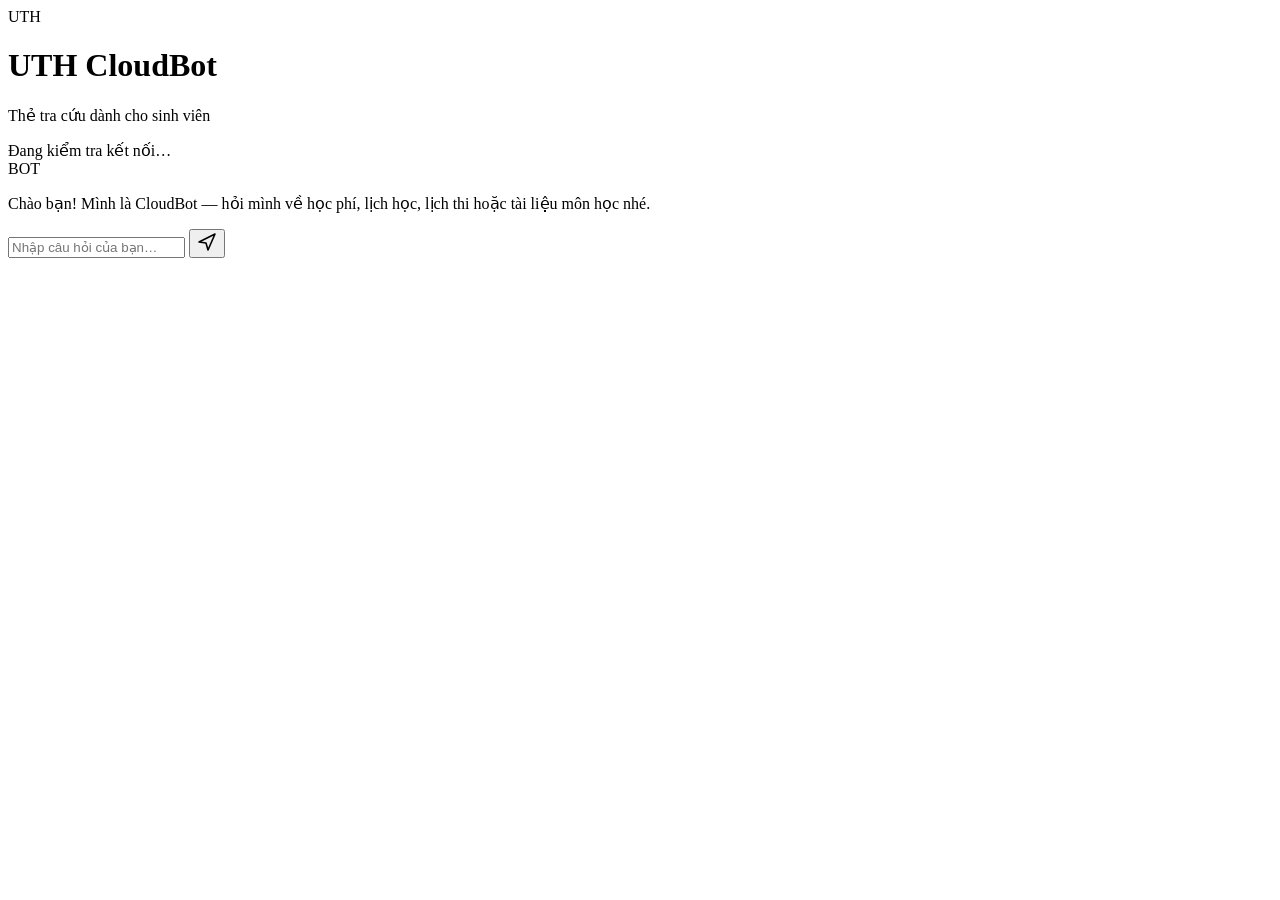
==== frontend/index.html @ b8a8f0a0 "Add initial HTML structure for UTH CloudBot Initial commit of the HTML structure for UTH CloudBot, i" ====
<!DOCTYPE html>
<html lang="vi">
<head>
<meta charset="UTF-8">
<meta name="viewport" content="width=device-width, initial-scale=1.0">
<title>UTH CloudBot — Trợ lý sinh viên</title>
<link rel="stylesheet" href="css/style.css">
</head>
<body>

  <div class="app">

    <!-- Header -->
    <header class="header">
      <div class="header__mark">UTH</div>
      <div class="header__text">
        <h1>UTH CloudBot</h1>
        <p>Thẻ tra cứu dành cho sinh viên</p>
      </div>
      <div class="header__status" id="statusPill">
        <span class="dot" id="statusDot"></span>
        <span id="statusText">Đang kiểm tra kết nối…</span>
      </div>
    </header>

    <!-- Chat -->
    <main class="chat" id="chat">
      <div class="chat__scroll" id="chatScroll">

        <div class="msg msg--bot">
          <div class="msg__tab">BOT</div>
          <div class="msg__bubble">
            <p>Chào bạn! Mình là CloudBot — hỏi mình về học phí, lịch học, lịch thi hoặc tài liệu môn học nhé.</p>
          </div>
        </div>

      </div>
    </main>

    <!-- Composer -->
    <form class="composer" id="composerForm">
      <input
        type="text"
        id="questionInput"
        class="composer__input"
        placeholder="Nhập câu hỏi của bạn…"
        autocomplete="off"
        maxlength="500"
      />
      <button type="submit" class="composer__send" id="sendBtn" aria-label="Gửi">
        <svg width="20" height="20" viewBox="0 0 20 20" fill="none">
          <path d="M2 10L18 2L11 18L9 11L2 10Z" stroke="currentColor" stroke-width="1.6" stroke-linejoin="round"/>
        </svg>
      </button>
    </form>

  </div>

  <!-- Template cho 1 tin nhắn bot: nhân bản bằng JS -->
  <template id="botMsgTemplate">
    <div class="msg msg--bot">
      <div class="msg__tab">BOT</div>
      <div class="msg__bubble">
        <p class="msg__answer"></p>
        <div class="msg__meta">
          <span class="msg__source"></span>
          <span class="msg__time"></span>
        </div>
        <div class="msg__feedback">
          <button type="button" class="fb-btn fb-up" aria-label="Câu trả lời hữu ích">👍</button>
          <button type="button" class="fb-btn fb-down" aria-label="Câu trả lời chưa đúng">👎</button>
          <span class="msg__fb-thanks"></span>
        </div>
      </div>
    </div>
  </template>

  <template id="userMsgTemplate">
    <div class="msg msg--user">
      <div class="msg__bubble"></div>
    </div>
  </template>

  <template id="loadingMsgTemplate">
    <div class="msg msg--bot msg--loading">
      <div class="msg__tab">BOT</div>
      <div class="msg__bubble">
        <span class="typing"><span></span><span></span><span></span></span>
      </div>
    </div>
  </template>

  <template id="errorMsgTemplate">
    <div class="msg msg--error">
      <div class="msg__bubble">
        <p>⚠ Không kết nối được máy chủ. Kiểm tra mạng và thử lại.</p>
        <button type="button" class="retry-btn">Thử lại</button>
      </div>
    </div>
  </template>

  <script src="js/config.js"></script>
  <script src="js/script.js"></script>
</body>
</html>
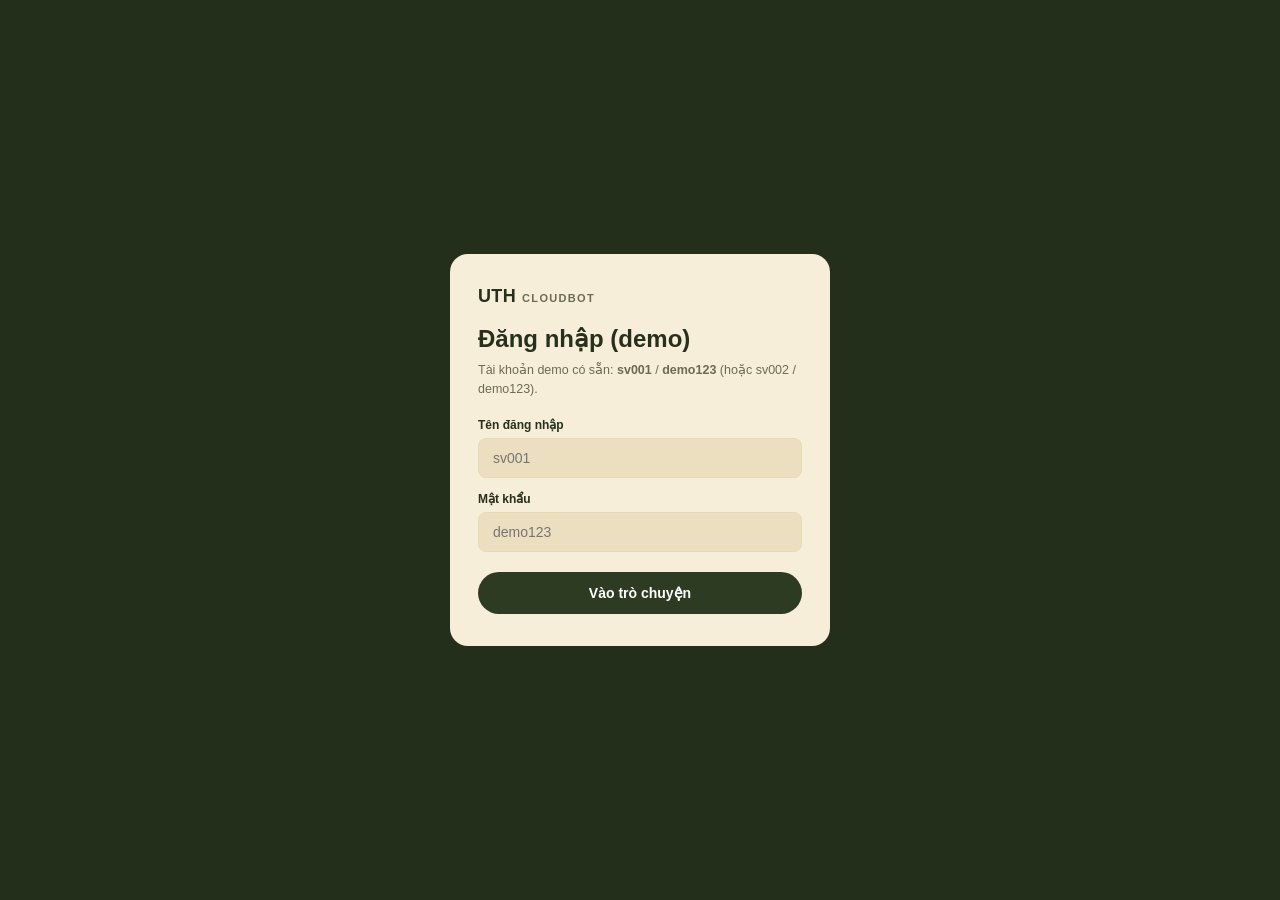
==== commit e71ca7ad: "chore: configure Firebase Hosting" ====
--- a/frontend/index.html
+++ b/frontend/index.html
@@ -1,105 +1,12 @@
-<!DOCTYPE html>
+<!doctype html>
 <html lang="vi">
 <head>
-<meta charset="UTF-8">
-<meta name="viewport" content="width=device-width, initial-scale=1.0">
-<title>UTH CloudBot — Trợ lý sinh viên</title>
-<link rel="stylesheet" href="css/style.css">
+  <meta charset="utf-8">
+  <meta name="viewport" content="width=device-width, initial-scale=1">
+  <meta http-equiv="refresh" content="0; url=./public/index.html">
+  <title>UTH CloudBot</title>
 </head>
 <body>
-
-  <div class="app">
-
-    <!-- Header -->
-    <header class="header">
-      <div class="header__mark">UTH</div>
-      <div class="header__text">
-        <h1>UTH CloudBot</h1>
-        <p>Thẻ tra cứu dành cho sinh viên</p>
-      </div>
-      <div class="header__status" id="statusPill">
-        <span class="dot" id="statusDot"></span>
-        <span id="statusText">Đang kiểm tra kết nối…</span>
-      </div>
-    </header>
-
-    <!-- Chat -->
-    <main class="chat" id="chat">
-      <div class="chat__scroll" id="chatScroll">
-
-        <div class="msg msg--bot">
-          <div class="msg__tab">BOT</div>
-          <div class="msg__bubble">
-            <p>Chào bạn! Mình là CloudBot — hỏi mình về học phí, lịch học, lịch thi hoặc tài liệu môn học nhé.</p>
-          </div>
-        </div>
-
-      </div>
-    </main>
-
-    <!-- Composer -->
-    <form class="composer" id="composerForm">
-      <input
-        type="text"
-        id="questionInput"
-        class="composer__input"
-        placeholder="Nhập câu hỏi của bạn…"
-        autocomplete="off"
-        maxlength="500"
-      />
-      <button type="submit" class="composer__send" id="sendBtn" aria-label="Gửi">
-        <svg width="20" height="20" viewBox="0 0 20 20" fill="none">
-          <path d="M2 10L18 2L11 18L9 11L2 10Z" stroke="currentColor" stroke-width="1.6" stroke-linejoin="round"/>
-        </svg>
-      </button>
-    </form>
-
-  </div>
-
-  <!-- Template cho 1 tin nhắn bot: nhân bản bằng JS -->
-  <template id="botMsgTemplate">
-    <div class="msg msg--bot">
-      <div class="msg__tab">BOT</div>
-      <div class="msg__bubble">
-        <p class="msg__answer"></p>
-        <div class="msg__meta">
-          <span class="msg__source"></span>
-          <span class="msg__time"></span>
-        </div>
-        <div class="msg__feedback">
-          <button type="button" class="fb-btn fb-up" aria-label="Câu trả lời hữu ích">👍</button>
-          <button type="button" class="fb-btn fb-down" aria-label="Câu trả lời chưa đúng">👎</button>
-          <span class="msg__fb-thanks"></span>
-        </div>
-      </div>
-    </div>
-  </template>
-
-  <template id="userMsgTemplate">
-    <div class="msg msg--user">
-      <div class="msg__bubble"></div>
-    </div>
-  </template>
-
-  <template id="loadingMsgTemplate">
-    <div class="msg msg--bot msg--loading">
-      <div class="msg__tab">BOT</div>
-      <div class="msg__bubble">
-        <span class="typing"><span></span><span></span><span></span></span>
-      </div>
-    </div>
-  </template>
-
-  <template id="errorMsgTemplate">
-    <div class="msg msg--error">
-      <div class="msg__bubble">
-        <p>⚠ Không kết nối được máy chủ. Kiểm tra mạng và thử lại.</p>
-        <button type="button" class="retry-btn">Thử lại</button>
-      </div>
-    </div>
-  </template>
-
-  <script src="js/config.js"></script>
-  <script src="js/script.js"></script>
+  <p>Đang mở <a href="./public/index.html">UTH CloudBot</a>…</p>
 </body>
 </html>
